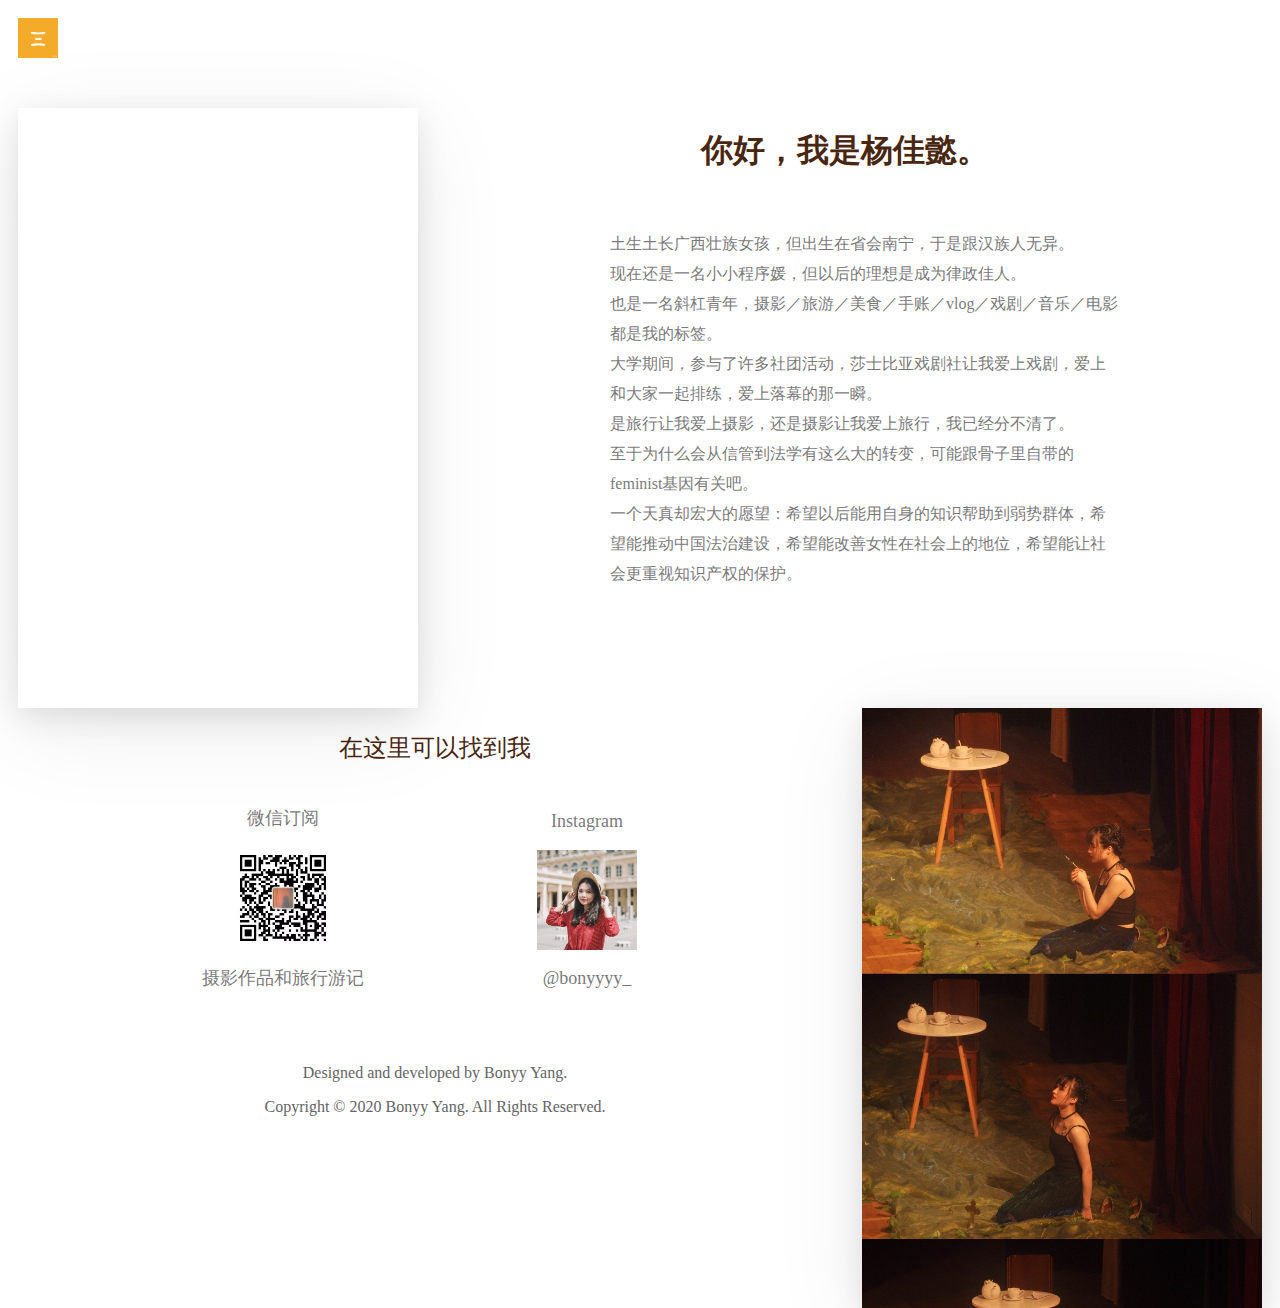
==== intro.html @ aedcb8e3 "我的个人网站" ====
<!DOCTYPE html>
<html lang="en">

<head>
    <meta charset="UTF-8">
    <meta name="viewport" content="width=device-width, initial-scale=1.0">
    <link rel="stylesheet" href="./css/drop.css">
    <link rel="stylesheet" href="./css/intro.css">
    <title>关于我</title>
</head>

<body>
    <div class="all">
        <!-- 导航栏 -->
        <div class="navbar">
            <div class="dropdown">
                <button class="dropbtn"></button>
                <div class="dropdown-content">
                    <a href="index2.html">首页</a>
                    <a href="intro.html">关于我</a>
                    <a href="drama.html">关于戏剧</a>
                    <a href="photos.html">关于摄影</a>
                </div>
            </div>
        </div>
        <!-- 主体部分 -->
        <div class="main">
            <!-- 左边图 -->
            <div class="pic1" style="display:inline-block">
                <a href="photos.html" class="now"> &nbsp;</a>
                <span>
                    <p>厦门
                        <br>
                        摄于2019.11
                    </p>
                </span>

            </div>
            <!-- 中间文字 -->
            <div class="text" style="display:inline-block">
                <h1>你好，我是杨佳懿。</h1>
                <br>
                <ul style="text-align: left;">
                    <li>
                        土生土长广西壮族女孩，但出生在省会南宁，于是跟汉族人无异。
                    </li>
                    <li>
                        现在还是一名小小程序媛，但以后的理想是成为律政佳人。
                    </li>
                    <li>
                        也是一名斜杠青年，摄影／旅游／美食／手账／vlog／戏剧／音乐／电影 都是我的标签。
                    </li>
                    <li>
                        大学期间，参与了许多社团活动，莎士比亚戏剧社让我爱上戏剧，爱上和大家一起排练，爱上落幕的那一瞬。
                    </li>
                    <li>
                        是旅行让我爱上摄影，还是摄影让我爱上旅行，我已经分不清了。
                    </li>
                    <li>
                        至于为什么会从信管到法学有这么大的转变，可能跟骨子里自带的feminist基因有关吧。
                    </li>
                    <li>
                        一个天真却宏大的愿望：希望以后能用自身的知识帮助到弱势群体，希望能推动中国法治建设，希望能改善女性在社会上的地位，希望能让社会更重视知识产权的保护。
                    </li>
                    <li>

                    </li>
                </ul>
            </div>
            <!-- 右边图 -->
            <div class="pic2" style="display:inline-block">
                <a href="drama.html" class="now">&nbsp;</a>
                <span>
                    <p>《理查三世》现场照<br>摄于2018.6</p>
                </span>
            </div>
        </div>
        <!-- 更多方式 -->
        <div class="more">
            <p>
                在这里可以找到我
            </p>
            <div class="m-1">
                <div class="wx" style="display:inline-block">
                    <p>
                        微信订阅
                    </p>
                    <img src="./img/wx.JPG" alt="微信订阅号" width="100px">
                    <p>
                        摄影作品和旅行游记
                    </p>
                </div>
                <div class="ins" style="display:inline-block">
                    <p>
                        Instagram
                    </p>
                    <img src="./img/ins.jpg" alt="Instagram" width="100px">
                    <p>
                        @bonyyyy_
                    </p>
                </div>
            </div>

        </div>
        <!-- 页脚 -->
        <div class="footer">
            <p>Designed and developed by Bonyy Yang.</p>
            <p>Copyright © 2020 Bonyy Yang. All Rights Reserved.</p>
        </div>
    </div>

</body>

</html>
---- css/drop.css ----
/* 导航栏的样式 */
        .navbar{
            width: 40px;
            height: 40px;
            z-index: 100;
        }

        .dropdown {
            position: relative;
            display: inline-block;
            top: 10px;
            left: 10px;
            width: 40px;
            height: 40px;
        }      

        .dropbtn {
            
            background: url(../img/btn.JPG);
            background-size: contain;
            color: white; 
            padding: 0px;
            border: none;
            cursor: pointer;
            margin: 0;
            left: 0;
            width: 40px;
            height: 40px;
        }
        
        .dropdown-content {
            display: none;
            position: absolute;
            background-color: #ffffff;
            min-width: 160px;
            box-shadow: 0px 8px 16px 0px rgba(0,0,0,0.2);
            font-size: 16px;
            z-index: 1000;
            font-family: "plantc", "Source Han Serif", serif;
            
        }
        
        .dropdown-content a {
            color: #925e03;
            padding: 10px 16px;
            text-decoration: none;
            display: block;
            font-family: "plantc", "Source Han Serif", serif;
            
        }
        
        .dropdown-content a:hover {
            background-color: #faeacf
        }
        
        .dropdown:hover .dropdown-content {
            display: block;
        }
        
        
        img{
            padding: 0;
        }
        a{
            font-family: "plantc", "Source Han Serif", serif;
        
        }
---- css/intro.css ----
.main{
    padding-top: 60px;
    height: 600px;
    margin: auto;
    text-align: center;
}

/* ！！！左边！！！ */
.pic1 a,
.pic1 span {
    display: none;
    text-decoration: none
}
.pic1{
    float: left;
    width: 400px;
    height: 600px;
    background: url(../img/xm.jpg) no-repeat;
  	background-size:cover;
    position: relative;
    margin-left: 10px;
    box-shadow: 0 20px 90px 0 rgba(0, 0, 0, .08), 0 9px 30px 0 rgba(0, 0, 0, .1);
}
.pic1:hover {
    cursor: pointer
}

.pic1:hover a.now {
    cursor: pointer;
    position: absolute;
    top: 0;
    width: 100%;
    height: 100%;
    z-index: 100;
    left: 0;
    display: block;
}

.pic1:hover span {
    display: block;
    position: absolute;
    bottom: 0;
    left: 0;
    color: #FFF;
    z-index: 10;
    line-height: 36px;
    background: rgb(105, 104, 104);
    filter: alpha(opacity=60);
    -moz-opacity: 0.6;
    opacity: 0.6;
    text-align: center;
    overflow: hidden;
    width: 400px;
    height: 600px;
}


.pic1:hover p{
    margin-top: 150px;
    text-align: center;
}


/* ！！！！！！！中间那一栏！！！！！！！ */
.text{
    
    width: 550px;
    height: 600px;
    
    
}
ul,li{
    list-style: none;
    line-height: 30px;
    color: rgba(83, 83, 83, 0.795);
}
h1{
    color: rgb(73, 38, 16);
}
/* ！！！！！右边！！！！ */
.pic2 a,
.pic2 span {
    display: none;
    text-decoration: none
}
.pic2{
    float: right;
    width: 400px;
    height: 600px;
    background: url(../img/333.JPG) no-repeat;
    background-size:cover;
    position: relative;
    margin-right: 10px;
    box-shadow: 0 20px 90px 0 rgba(0, 0, 0, .08), 0 9px 30px 0 rgba(0, 0, 0, .1);
}
.pic2:hover {
    cursor: pointer
}

.pic2:hover a.now {
    cursor: pointer;
    position: absolute;
    top: 0;
    width: 100%;
    height: 100%;
    z-index: 100;
    left: 0;
    display: block;
}

.pic2:hover span {
    display: block;
    position: absolute;
    bottom: 0;
    left: 0;
    color: #FFF;
    z-index: 10;
    line-height: 36px;
    background: rgb(105, 104, 104);
    filter: alpha(opacity=60);
    -moz-opacity: 0.6;
    opacity: 0.6;
    text-align: center;
    overflow: hidden;
    width: 400px;
    height: 600px;
}/* 设置显示文字定位位置，背景半透明 */


.pic2:hover p{
    margin-top: 150px;
    text-align: center;
}

/* ！！！！！more！！！！ */
.more{
    text-align:center
}
.more p{
    text-align: center;
    font-size: 24px;
    color: rgb(73, 38, 16);

}
.m-1{
    margin: 0 auto;
}
.wx{
    width: 300px;
    
}

.wx p{
    text-align: center;
    font-size: 18px;
    color: rgba(83, 83, 83, 0.795);
    
}
.wx img{
    margin: auto;
    display: block;
}
.ins{
    width: 300px;
   
}
.ins p{
    text-align: center;
    font-size: 18px;
    color: rgba(83, 83, 83, 0.795);
}
.ins img{
    margin: auto;
    display: block;
}

/* ！！！！页脚 ！！！！！*/
.footer{
    padding-top: 40px;
    margin-bottom: 10px;
}
.footer p{
    font-family: "plantc", "Source Han Serif", serif;
    font-size: 16px;
    color:#646363;
    font-weight: normal;
    text-align: center;
}
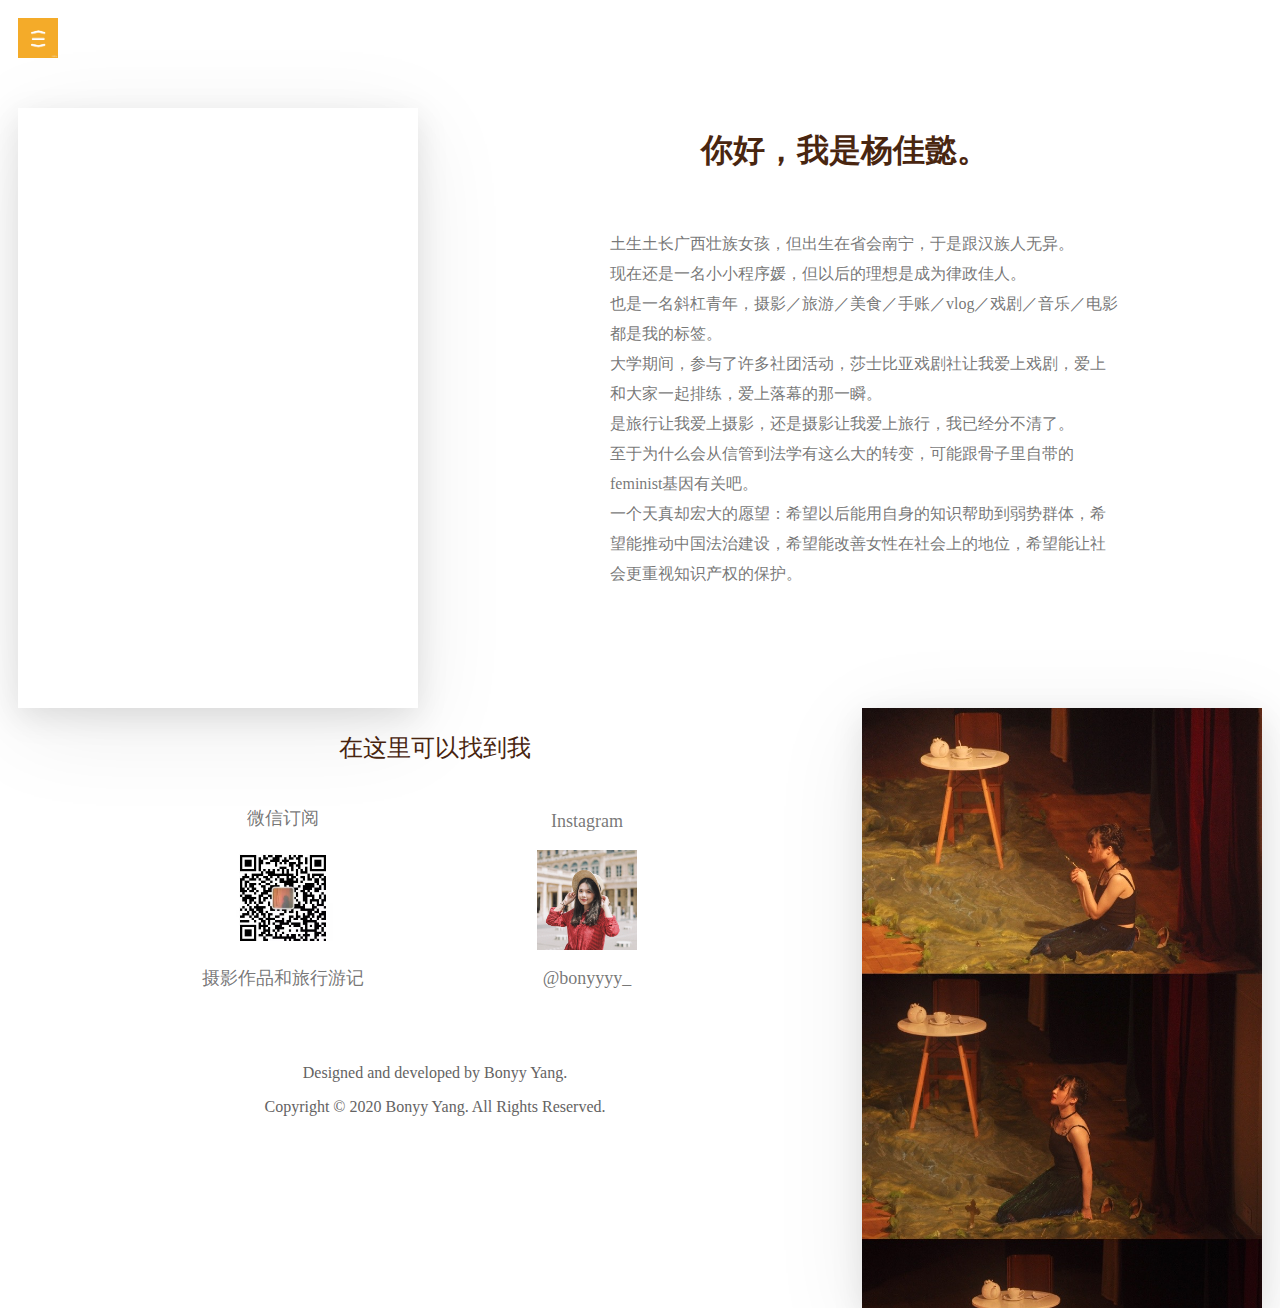
==== commit 441b0be7: "Update intro.html" ====
--- a/intro.html
+++ b/intro.html
@@ -16,7 +16,7 @@
             <div class="dropdown">
                 <button class="dropbtn"></button>
                 <div class="dropdown-content">
-                    <a href="index2.html">首页</a>
+                    <a href="index.html">首页</a>
                     <a href="intro.html">关于我</a>
                     <a href="drama.html">关于戏剧</a>
                     <a href="photos.html">关于摄影</a>
@@ -111,4 +111,4 @@
 
 </body>
 
-</html>+</html>
